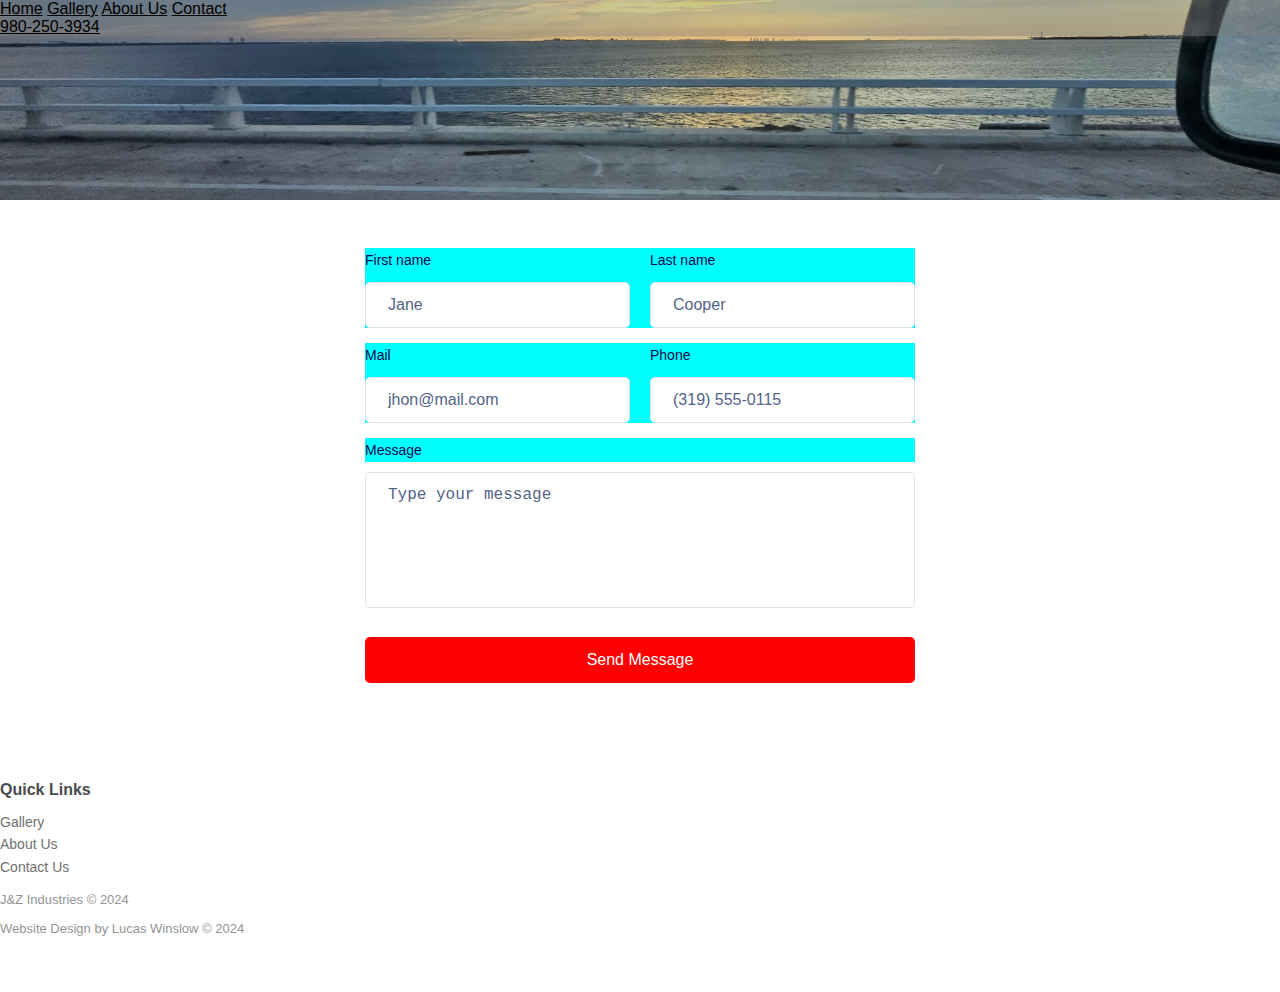
==== Contact.html @ b378c99a "Last update for tonight. The following was updated. Teams.html(Made presentable) Contact.html (ident" ====
<!DOCTYPE html>
<html lang="en">
  <head>
    <link rel="stylesheet" href="https://cdn.jsdelivr.net/npm/bootstrap@4.5.3/dist/css/bootstrap.min.css"
    integrity="sha384-TX8t27EcRE3e/ihU7zmQxVncDAy5uIKz4rEkgIXeMed4M0jlfIDPvg6uqKI2xXr2" crossorigin="anonymous">
  <link rel="stylesheet" href="index.css">
  <script src="https://code.jquery.com/jquery-3.5.1.slim.min.js" integrity="sha384-DfXdz2htPH0lsSSs5nCTpuj/zy4C+OGpamoFVy38MVBnE+IbbVYUew+OrCXaRkfj" crossorigin="anonymous"></script>
<script src="https://cdn.jsdelivr.net/npm/bootstrap@4.5.3/dist/js/bootstrap.bundle.min.js" integrity="sha384-ho+j7jyWK8fNQe+A12Hb8AhRq26LrZ/JpcUGGOn+Y7RsweNrtN/tE3MoK7ZeZDyx" crossorigin="anonymous"></script>
<meta name="viewport" content="width=device-width, initial-scale=1.0" />
    <meta charset="UTF-8" />
    <meta name="viewport" content="width=device-width, initial-scale=1.0" />
    <meta http-equiv="X-UA-Compatible" content="ie=edge" />
    <title>J&Z Industries</title>
    <!-- Form styling -->
    <link rel="stylesheet" href="Contact.css" />
  </head>

  
  <body>
    <!-- image for nav -->
    <div class="bg-img">
      <div class="navbar" style="background-color: rgba(125, 125, 125, 0.4);">
        <nav class="nav justify-content-center">
          <a class="nav-link" href="Index.html" style="color: #000;">Home</a>
          <a class="nav-link" href="Portfolio.html" style="color: #000;">Gallery</a>
          <a class="nav-link" href="Team.html" style="color: #000;">About Us</a>
          <a class="nav-link" href="Contact.html" style="color: #000;">Contact</a>
       </nav>
       <nav>
        <ul class="nav justify-content-end">
          <li class="nav-item" >
            <a class="nav-link" style="color: #000;" href="#">980-250-3934</a>
          </li>
        </ul>
       </nav>
     </div>
    </div>

    <!-- contact form -->
    <div id="container">
      <div id="Contact">
    
        <div class="formbold-main-wrapper">
          <!-- Author: FormBold Team -->
          <!-- Learn More: https://formbold.com -->
          <div class="formbold-form-wrapper">
            <form action="https://formsubmit.co/winslowlucas8@gmail.com" method="POST">
                <div class="formbold-input-flex" style="background-color: aqua;">
                  <div>
                      <label for="firstname" class="formbold-form-label"> First name </label>
                      <input
                      type="text"
                      name="firstname"
                      id="firstname"
                      placeholder="Jane"
                      class="formbold-form-input"
                      />
                  </div>
                  <div>
                      <label for="lastname" class="formbold-form-label"> Last name </label>
                      <input
                      type="text"
                      name="lastname"
                      id="lastname"
                      placeholder="Cooper"
                      class="formbold-form-input"
                      />
                  </div>
                </div>
        
                <div class="formbold-input-flex" style="background-color: aqua;">
                  <div>
                      <label for="email" class="formbold-form-label"> Mail </label>
                      <input
                      type="email"
                      name="email"
                      id="email"
                      placeholder="jhon@mail.com"
                      class="formbold-form-input"
                      />
                  </div>
                  <div>
                      <label for="phone" class="formbold-form-label" style="background-color: aqua;"> Phone </label>
                      <input
                      type="text"
                      name="phone"
                      id="phone"
                      placeholder="(319) 555-0115"
                      class="formbold-form-input"
                      />
                  </div>
                </div>
        
                <!-- <div class="formbold-input-radio-wrapper">
                    <label for="jobtitle" class="formbold-form-label"> What are you looking for? </label>
        
                    <div class="formbold-radio-flex">
                      <div class="formbold-radio-group">
                        <label class="formbold-radio-label">
                          <input class="formbold-input-radio" type="radio" name="jobtitle" id="jobtitle">
                          Web Design
                          <span class="formbold-radio-checkmark"></span>
                        </label>
                      </div>
        
                      <div class="formbold-radio-group">
                        <label class="formbold-radio-label">
                          <input class="formbold-input-radio" type="radio" name="jobtitle" id="jobtitle">
                          Graphics Design
                          <span class="formbold-radio-checkmark"></span>
                        </label>
                      </div>
        
                      <div class="formbold-radio-group">
                        <label class="formbold-radio-label">
                          <input class="formbold-input-radio" type="radio" name="jobtitle" id="jobtitle">
                          Logo Design
                          <span class="formbold-radio-checkmark"></span>
                        </label>
                      </div>
        
                      <div class="formbold-radio-group">
                        <label class="formbold-radio-label">
                          <input class="formbold-input-radio" type="radio" name="jobtitle" id="jobtitle">
                          Others
                          <span class="formbold-radio-checkmark"></span>
                        </label>
                      </div>
                    </div>
                </div> -->
        
                <div>
                    <label for="message" class="formbold-form-label" style="background-color: aqua;"> Message </label>
                    <textarea
                        rows="6"
                        name="message"
                        id="message"
                        placeholder="Type your message"
                        class="formbold-form-input"
                    ></textarea>
                </div>
        
                <button class="formbold-btn">
                    Send Message
                </button>
            </form>
          </div>
        </div>

        <!-- footer -->
        <div class="footer-clean">
          <footer>
              <div class="container">
                  <div class="row justify-content-center">
                      <div class="col-sm-4 col-md-3 item">
                          <!-- <h3>Let's Connect</h3>
                          <ul> -->
                              <!-- <li><a href="#">FaceBook</a></li>
                              <li><a href="#">Instagram</a></li>
                              <li><a href="#">LinkedIn</a></li>
                          </ul> -->
                      </div>
                      <div class="col-sm-4 col-md-3 item">
                          <h3>Quick Links</h3>
                          <ul>
                              <li><a href="Portfolio.html">Gallery</a></li>
                              <li><a href="Team.Html"> About Us</a></li>
                              <li><a href="Contact.html">Contact Us</a></li>
                          </ul>
                      </div>
                      <div class="col-sm-4 col-md-3 item">
                          <!-- <h3>Careers</h3>
                          <ul>
                              <li><a href="#">Job openings</a></li>
                              <li><a href="#">Employee success</a></li>
                              <li><a href="#">Benefits</a></li>
                          </ul> -->
                      </div>
                      <!-- <div class="col-lg-3 item social"><a href="#"><i class="icon ion-social-facebook"></i></a><a href="#"><i class="icon ion-social-twitter"></i></a><a href="#"><i class="icon ion-social-snapchat"></i></a><a href="#"><i class="icon ion-social-instagram"></i></a> -->
                          <p class="copyright">J&Z Industries © 2024</p>
                          <p class="copyright">Website Design by Lucas Winslow © 2024</p>
                      </div>
                  </div>
              </div>
          </footer>
        </div>
            <script src="https://cdnjs.cloudflare.com/ajax/libs/jquery/3.2.1/jquery.min.js"></script>
            <script src="https://cdnjs.cloudflare.com/ajax/libs/twitter-bootstrap/4.1.3/js/bootstrap.bundle.min.js"></script>
          
     </div>   
  </body>
</html>
---- Contact.css ----
.bg-img {
  background-image: url(Bridgefoto.jpg);
  min-height: 200px;
  max-height: 200px;
  background-position: center;
  background-size: cover;
  background-repeat: no-repeat;
  position: relative;
}

/* .navbar {
  background: rgba(0, 0, 0, 0.1); 
} */

.container1 {
  position:absolute;
  margin: 20px;
  width:auto;
}

  .container {
    width:auto;
    margin:auto;
  }
  .jumbotron {
    background-color: rgb(168, 178, 188);
    width:auto; 
  }


      .footer{
        height:24px; 
        width: 100%; 
        background-image: none;
        background-repeat: repeat;
        background-attachment: scroll;
        background-position: 0% 0%;
        position: fixed;
        bottom: 0pt;
        left: 0pt;
    } 



/* import url (https://fonts.googleapis.com/css?family=Montserrat:400,700);

body { background:rgb(162,162,162); }
form { max-width:420px; margin:50px auto; }

.feedback-input {
  color:white;
  font-family: Helvetica, Arial, sans-serif;
  font-weight:500;
  font-size: 18px;
  border-radius: 5px;
  line-height: 22px;
  background-color: transparent;
  border:2px solid #000000;
  transition: all 0.3s;
  padding: 13px;
  margin-bottom: 15px;
  width:100%;
  box-sizing: border-box;
  outline:0;
}

.feedback-input:focus { border:2px solid #685c5c; }

textarea {
  height: 150px;
  line-height: 150%;
  resize:vertical;
}

[type="submit"] {
  font-family: 'Montserrat', Arial, Helvetica, sans-serif;
  width: 100%;
  background:#CC6666;
  border-radius:5px;
  border:0;
  cursor:pointer;
  color:white;
  font-size:24px;
  padding-top:10px;
  padding-bottom:10px;
  transition: all 0.3s;
  margin-top:-4px;
  font-weight:700;
}
[type="submit"]:hover { background:#746767; } */


@import url('https://fonts.googleapis.com/css2?family=Inter:wght@400;500;600;700&display=swap');
* {
  margin: 0;
  padding: 0;
  box-sizing: border-box;
}
body {
  font-family: "Inter", sans-serif;
}
.formbold-main-wrapper {
  display: flex;
  align-items: center;
  justify-content: center;
  padding: 48px;
}

.formbold-form-wrapper {
  margin: 0 auto;
  max-width: 550px;
  width: 100%;
  background: white;
}

.formbold-input-flex {
  display: flex;
  gap: 20px;
  margin-bottom: 15px;
}
.formbold-input-flex > div {
  width: 50%;
}

.formbold-input-radio-wrapper {
  margin-bottom: 28px;
}
.formbold-radio-flex {
  display: flex;
  align-items: center;
  gap: 15px;
}
.formbold-radio-label {
  font-size: 14px;
  line-height: 24px;
  color: #07074D;
  position: relative;
  padding-left: 25px;
  cursor: pointer;
  -webkit-user-select: none;
  -moz-user-select: none;
  -ms-user-select: none;
  user-select: none;
}
.formbold-input-radio {
  position: absolute;
  opacity: 0;
  cursor: pointer;
}
.formbold-radio-checkmark {
  position: absolute;
  top: -1px;
  left: 0;
  height: 18px;
  width: 18px;
  background-color: #FFFFFF;
  border: 1px solid #DDE3EC;
  border-radius: 50%;
}
.formbold-radio-label .formbold-input-radio:checked ~ .formbold-radio-checkmark {
  background-color: #6A64F1;
}
.formbold-radio-checkmark:after {
  content: "";
  position: absolute;
  display: none;
}

.formbold-radio-label .formbold-input-radio:checked ~ .formbold-radio-checkmark:after {
  display: block;
}

.formbold-radio-label .formbold-radio-checkmark:after {
  top: 50%;
  left: 50%;
  width: 10px;
  height: 10px;
  border-radius: 50%;
  background: #FFFFFF;
  transform: translate(-50%, -50%);
}

.formbold-form-input {
  width: 100%;
  padding: 13px 22px;
  border-radius: 5px;
  border: 1px solid #DDE3EC;
  background: #FFFFFF;
  font-weight: 500;
  font-size: 16px;
  color: #07074D;
  outline: none;
  resize: none;
}
.formbold-form-input::placeholder {
  color: #536387;
}
.formbold-form-input:focus {
  border-color: #6a64f1;
  box-shadow: 0px 3px 8px rgba(0, 0, 0, 0.05);
}
.formbold-form-label {
  color: #07074D;
  font-size: 14px;
  line-height: 24px;
  display: block;
  margin-bottom: 10px;
}

.formbold-btn {
  text-align: center;
  width: 100%;
  font-size: 16px;
  border-radius: 5px;
  padding: 14px 25px;
  border: none;
  font-weight: 500;
  background-color: red;
  color: white;
  cursor: pointer;
  margin-top: 25px;
}
.formbold-btn:hover {
  box-shadow: 0px 3px 8px rgba(0, 0, 0, 0.05);
}

/* footer */
.footer-clean {
  padding:50px 0;
  background-color:siler;
  color:#4b4c4d;
}

.footer-clean h3 {
  margin-top:0;
  margin-bottom:12px;
  font-weight:bold;
  font-size:16px;
}

.footer-clean ul {
  padding:0;
  list-style:none;
  line-height:1.6;
  font-size:14px;
  margin-bottom:0;
}

.footer-clean ul a {
  color:inherit;
  text-decoration:none;
  opacity:0.8;
}

.footer-clean ul a:hover {
  opacity:1;
}

.footer-clean .item.social {
  text-align:right;
}

@media (max-width:767px) {
  .footer-clean .item {
    text-align:center;
    padding-bottom:20px;
  }
}

@media (max-width: 768px) {
  .footer-clean .item.social {
    text-align:center;
  }
}



.footer-clean .item.social > a {
  font-size:24px;
  width:40px;
  height:40px;
  line-height:40px;
  display:inline-block;
  text-align:center;
  border-radius:50%;
  border:1px solid #ccc;
  margin-left:10px;
  margin-top:22px;
  color:inherit;
  opacity:0.75;
}

.footer-clean .item.social > a:hover {
  opacity:0.9;
}

@media (max-width:991px) {
  .footer-clean .item.social > a {
    margin-top:40px;
  }
}

@media (max-width:767px) {
  .footer-clean .item.social > a {
    margin-top:10px;
  }
}

.footer-clean .copyright {
  margin-top:14px;
  margin-bottom:0;
  font-size:13px;
  opacity:0.6;
}

/* Credit to https
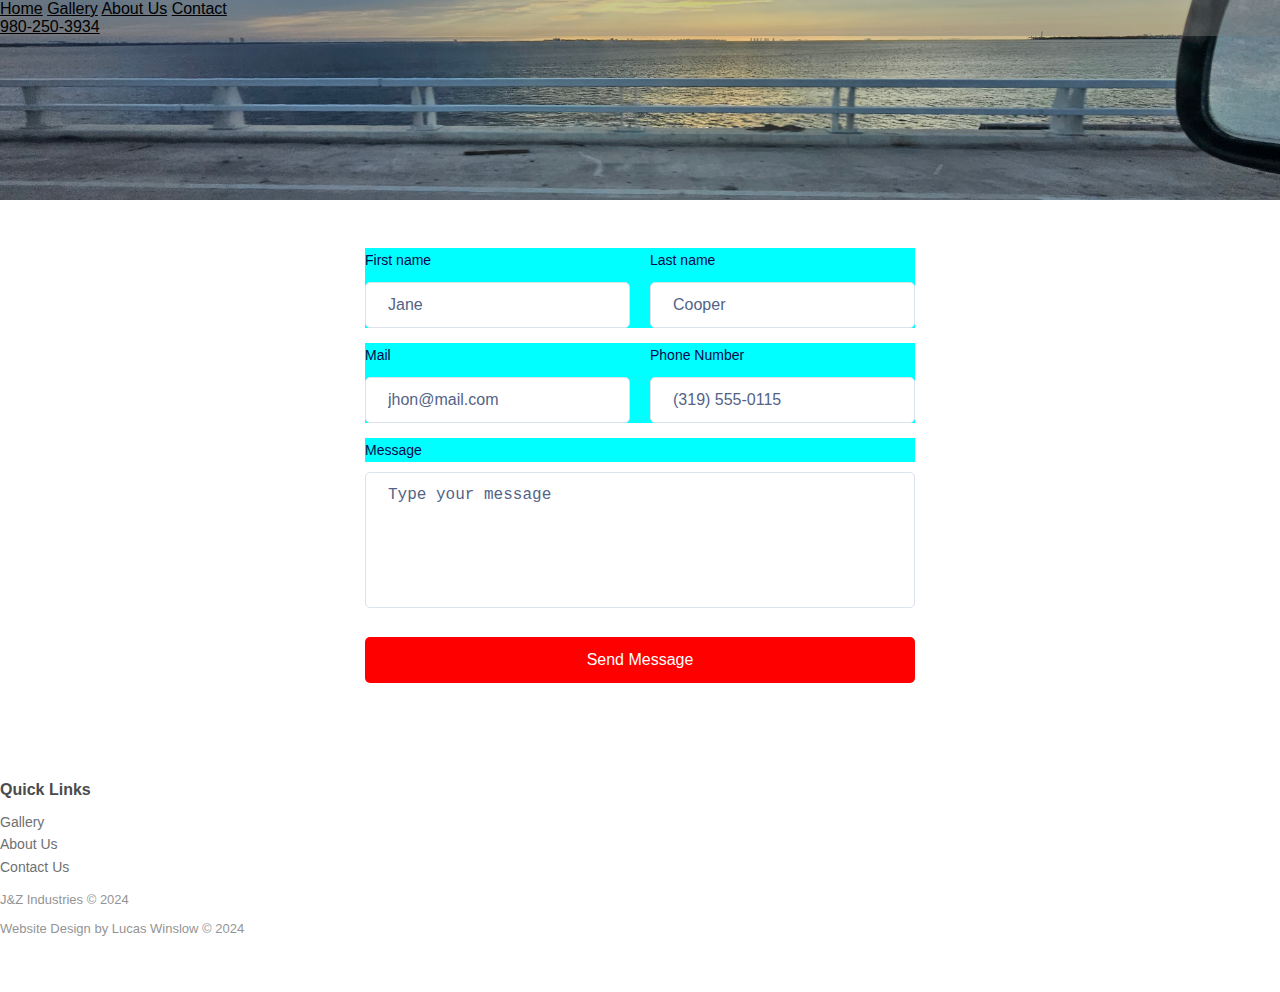
==== commit 7b443f2f: "Edit" ====
--- a/Contact.html
+++ b/Contact.html
@@ -80,7 +80,7 @@
                       />
                   </div>
                   <div>
-                      <label for="phone" class="formbold-form-label" style="background-color: aqua;"> Phone </label>
+                      <label for="phone" class="formbold-form-label" style="background-color: aqua;"> Phone Number </label>
                       <input
                       type="text"
                       name="phone"
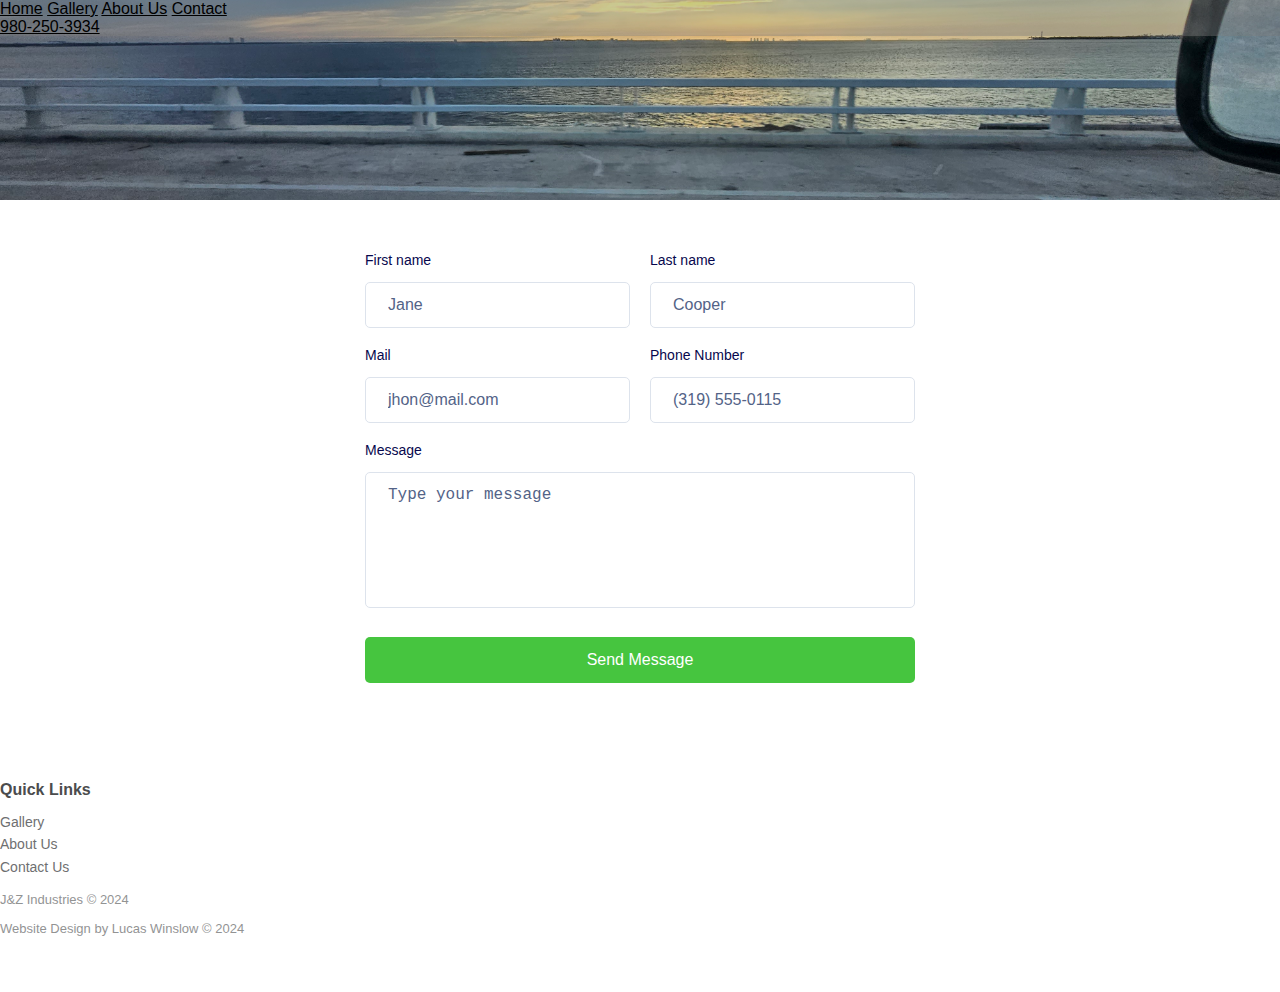
==== commit b51b42f2: "Contact updated" ====
--- a/Contact.html
+++ b/Contact.html
@@ -1,148 +1,73 @@
 <!DOCTYPE html>
 <html lang="en">
-  <head>
-    <link rel="stylesheet" href="https://cdn.jsdelivr.net/npm/bootstrap@4.5.3/dist/css/bootstrap.min.css"
-    integrity="sha384-TX8t27EcRE3e/ihU7zmQxVncDAy5uIKz4rEkgIXeMed4M0jlfIDPvg6uqKI2xXr2" crossorigin="anonymous">
+<head>
+  <link rel="stylesheet" href="https://cdn.jsdelivr.net/npm/bootstrap@4.5.3/dist/css/bootstrap.min.css"
+  integrity="sha384-TX8t27EcRE3e/ihU7zmQxVncDAy5uIKz4rEkgIXeMed4M0jlfIDPvg6uqKI2xXr2" crossorigin="anonymous">
   <link rel="stylesheet" href="index.css">
   <script src="https://code.jquery.com/jquery-3.5.1.slim.min.js" integrity="sha384-DfXdz2htPH0lsSSs5nCTpuj/zy4C+OGpamoFVy38MVBnE+IbbVYUew+OrCXaRkfj" crossorigin="anonymous"></script>
-<script src="https://cdn.jsdelivr.net/npm/bootstrap@4.5.3/dist/js/bootstrap.bundle.min.js" integrity="sha384-ho+j7jyWK8fNQe+A12Hb8AhRq26LrZ/JpcUGGOn+Y7RsweNrtN/tE3MoK7ZeZDyx" crossorigin="anonymous"></script>
-<meta name="viewport" content="width=device-width, initial-scale=1.0" />
-    <meta charset="UTF-8" />
-    <meta name="viewport" content="width=device-width, initial-scale=1.0" />
-    <meta http-equiv="X-UA-Compatible" content="ie=edge" />
-    <title>J&Z Industries</title>
-    <!-- Form styling -->
-    <link rel="stylesheet" href="Contact.css" />
-  </head>
+  <script src="https://cdn.jsdelivr.net/npm/bootstrap@4.5.3/dist/js/bootstrap.bundle.min.js" integrity="sha384-ho+j7jyWK8fNQe+A12Hb8AhRq26LrZ/JpcUGGOn+Y7RsweNrtN/tE3MoK7ZeZDyx" crossorigin="anonymous"></script>
+  <meta name="viewport" content="width=device-width, initial-scale=1.0" />
+  <meta charset="UTF-8" />
+  <meta name="viewport" content="width=device-width, initial-scale=1.0" />
+  <meta http-equiv="X-UA-Compatible" content="ie=edge" />
+  <title>J&Z Industries</title>
+  <!-- Form styling -->
+  <link rel="stylesheet" href="Contact.css" />
+</head>
+<body>
+  
+<!-- image for nav -->
+<div class="bg-img">
+  <div class="navbar" style="background-color: rgba(125, 125, 125, 0.4);">
+    <nav class="nav justify-content-center">
+      <a class="nav-link" href="index.html" style="color: #000;">Home</a>
+      <a class="nav-link" href="Portfolio.html" style="color: #000;">Gallery</a>
+      <a class="nav-link" href="Team.html" style="color: #000;">About Us</a>
+      <a class="nav-link" href="Contact.html" style="color: #000;">Contact</a>
+    </nav>
+    <nav>
+      <ul class="nav justify-content-end">
+      <li class="nav-item" >
+      <a class="nav-link" style="color: #000;" href="#">980-250-3934</a>
+      </li>
+      </ul>
+    </nav>
+  </div>
+</div>
 
-  
-  <body>
-    <!-- image for nav -->
-    <div class="bg-img">
-      <div class="navbar" style="background-color: rgba(125, 125, 125, 0.4);">
-        <nav class="nav justify-content-center">
-          <a class="nav-link" href="Index.html" style="color: #000;">Home</a>
-          <a class="nav-link" href="Portfolio.html" style="color: #000;">Gallery</a>
-          <a class="nav-link" href="Team.html" style="color: #000;">About Us</a>
-          <a class="nav-link" href="Contact.html" style="color: #000;">Contact</a>
-       </nav>
-       <nav>
-        <ul class="nav justify-content-end">
-          <li class="nav-item" >
-            <a class="nav-link" style="color: #000;" href="#">980-250-3934</a>
-          </li>
-        </ul>
-       </nav>
-     </div>
+<!-- contact form -->
+<div id="container">
+  <div id="Contact">
+    <div class="formbold-main-wrapper">
+      <div class="formbold-form-wrapper">
+       <form action="https://formsubmit.co/winslowlucas8@gmail.com" method="POST">
+        <div class="formbold-input-flex">
+          <div>
+            <label for="firstname" class="formbold-form-label"> First name </label>
+            <input type="text"name="firstname"id="firstname" placeholder="Jane" class="formbold-form-input"/>
+          </div>
+          <div>
+           <label for="lastname" class="formbold-form-label"> Last name </label>
+           <input type="text" name="lastname" id="lastname" placeholder="Cooper" class="formbold-form-input"/>
+          </div>
+       </div>
+       <div class="formbold-input-flex">
+       <div>
+         <label for="email" class="formbold-form-label"> Mail </label>
+         <input type="email" name="email" id="email" placeholder="jhon@mail.com" class="formbold-form-input" />
+       </div>
+      <div>
+        <label for="phone" class="formbold-form-label"> Phone Number </label>
+        <input    type="text" name="phone" id="phone" placeholder="(319) 555-0115" class="formbold-form-input"/>
+      </div>
     </div>
-
-    <!-- contact form -->
-    <div id="container">
-      <div id="Contact">
-    
-        <div class="formbold-main-wrapper">
-          <!-- Author: FormBold Team -->
-          <!-- Learn More: https://formbold.com -->
-          <div class="formbold-form-wrapper">
-            <form action="https://formsubmit.co/winslowlucas8@gmail.com" method="POST">
-                <div class="formbold-input-flex" style="background-color: aqua;">
-                  <div>
-                      <label for="firstname" class="formbold-form-label"> First name </label>
-                      <input
-                      type="text"
-                      name="firstname"
-                      id="firstname"
-                      placeholder="Jane"
-                      class="formbold-form-input"
-                      />
-                  </div>
-                  <div>
-                      <label for="lastname" class="formbold-form-label"> Last name </label>
-                      <input
-                      type="text"
-                      name="lastname"
-                      id="lastname"
-                      placeholder="Cooper"
-                      class="formbold-form-input"
-                      />
-                  </div>
-                </div>
-        
-                <div class="formbold-input-flex" style="background-color: aqua;">
-                  <div>
-                      <label for="email" class="formbold-form-label"> Mail </label>
-                      <input
-                      type="email"
-                      name="email"
-                      id="email"
-                      placeholder="jhon@mail.com"
-                      class="formbold-form-input"
-                      />
-                  </div>
-                  <div>
-                      <label for="phone" class="formbold-form-label" style="background-color: aqua;"> Phone Number </label>
-                      <input
-                      type="text"
-                      name="phone"
-                      id="phone"
-                      placeholder="(319) 555-0115"
-                      class="formbold-form-input"
-                      />
-                  </div>
-                </div>
-        
-                <!-- <div class="formbold-input-radio-wrapper">
-                    <label for="jobtitle" class="formbold-form-label"> What are you looking for? </label>
-        
-                    <div class="formbold-radio-flex">
-                      <div class="formbold-radio-group">
-                        <label class="formbold-radio-label">
-                          <input class="formbold-input-radio" type="radio" name="jobtitle" id="jobtitle">
-                          Web Design
-                          <span class="formbold-radio-checkmark"></span>
-                        </label>
-                      </div>
-        
-                      <div class="formbold-radio-group">
-                        <label class="formbold-radio-label">
-                          <input class="formbold-input-radio" type="radio" name="jobtitle" id="jobtitle">
-                          Graphics Design
-                          <span class="formbold-radio-checkmark"></span>
-                        </label>
-                      </div>
-        
-                      <div class="formbold-radio-group">
-                        <label class="formbold-radio-label">
-                          <input class="formbold-input-radio" type="radio" name="jobtitle" id="jobtitle">
-                          Logo Design
-                          <span class="formbold-radio-checkmark"></span>
-                        </label>
-                      </div>
-        
-                      <div class="formbold-radio-group">
-                        <label class="formbold-radio-label">
-                          <input class="formbold-input-radio" type="radio" name="jobtitle" id="jobtitle">
-                          Others
-                          <span class="formbold-radio-checkmark"></span>
-                        </label>
-                      </div>
-                    </div>
-                </div> -->
-        
-                <div>
-                    <label for="message" class="formbold-form-label" style="background-color: aqua;"> Message </label>
-                    <textarea
-                        rows="6"
-                        name="message"
-                        id="message"
-                        placeholder="Type your message"
-                        class="formbold-form-input"
-                    ></textarea>
-                </div>
-        
-                <button class="formbold-btn">
-                    Send Message
-                </button>
+    <div>
+      <label for="message" class="formbold-form-label"> Message </label>
+      <textarea rows="6"name="message"id="message"placeholder="Type your message"class="formbold-form-input"></textarea>
+   </div>
+   <button class="formbold-btn">
+   Send Message
+   </button>
             </form>
           </div>
         </div>
--- a/Contact.css
+++ b/Contact.css
@@ -41,55 +41,7 @@
     } 
 
 
-
-/* import url (https://fonts.googleapis.com/css?family=Montserrat:400,700);
-
-body { background:rgb(162,162,162); }
-form { max-width:420px; margin:50px auto; }
-
-.feedback-input {
-  color:white;
-  font-family: Helvetica, Arial, sans-serif;
-  font-weight:500;
-  font-size: 18px;
-  border-radius: 5px;
-  line-height: 22px;
-  background-color: transparent;
-  border:2px solid #000000;
-  transition: all 0.3s;
-  padding: 13px;
-  margin-bottom: 15px;
-  width:100%;
-  box-sizing: border-box;
-  outline:0;
-}
-
-.feedback-input:focus { border:2px solid #685c5c; }
-
-textarea {
-  height: 150px;
-  line-height: 150%;
-  resize:vertical;
-}
-
-[type="submit"] {
-  font-family: 'Montserrat', Arial, Helvetica, sans-serif;
-  width: 100%;
-  background:#CC6666;
-  border-radius:5px;
-  border:0;
-  cursor:pointer;
-  color:white;
-  font-size:24px;
-  padding-top:10px;
-  padding-bottom:10px;
-  transition: all 0.3s;
-  margin-top:-4px;
-  font-weight:700;
-}
-[type="submit"]:hover { background:#746767; } */
-
-
+/* Importing form */
 @import url('https://fonts.googleapis.com/css2?family=Inter:wght@400;500;600;700&display=swap');
 * {
   margin: 0;
@@ -215,7 +167,7 @@
   padding: 14px 25px;
   border: none;
   font-weight: 500;
-  background-color: red;
+  background-color: rgb(70, 197, 63);
   color: white;
   cursor: pointer;
   margin-top: 25px;
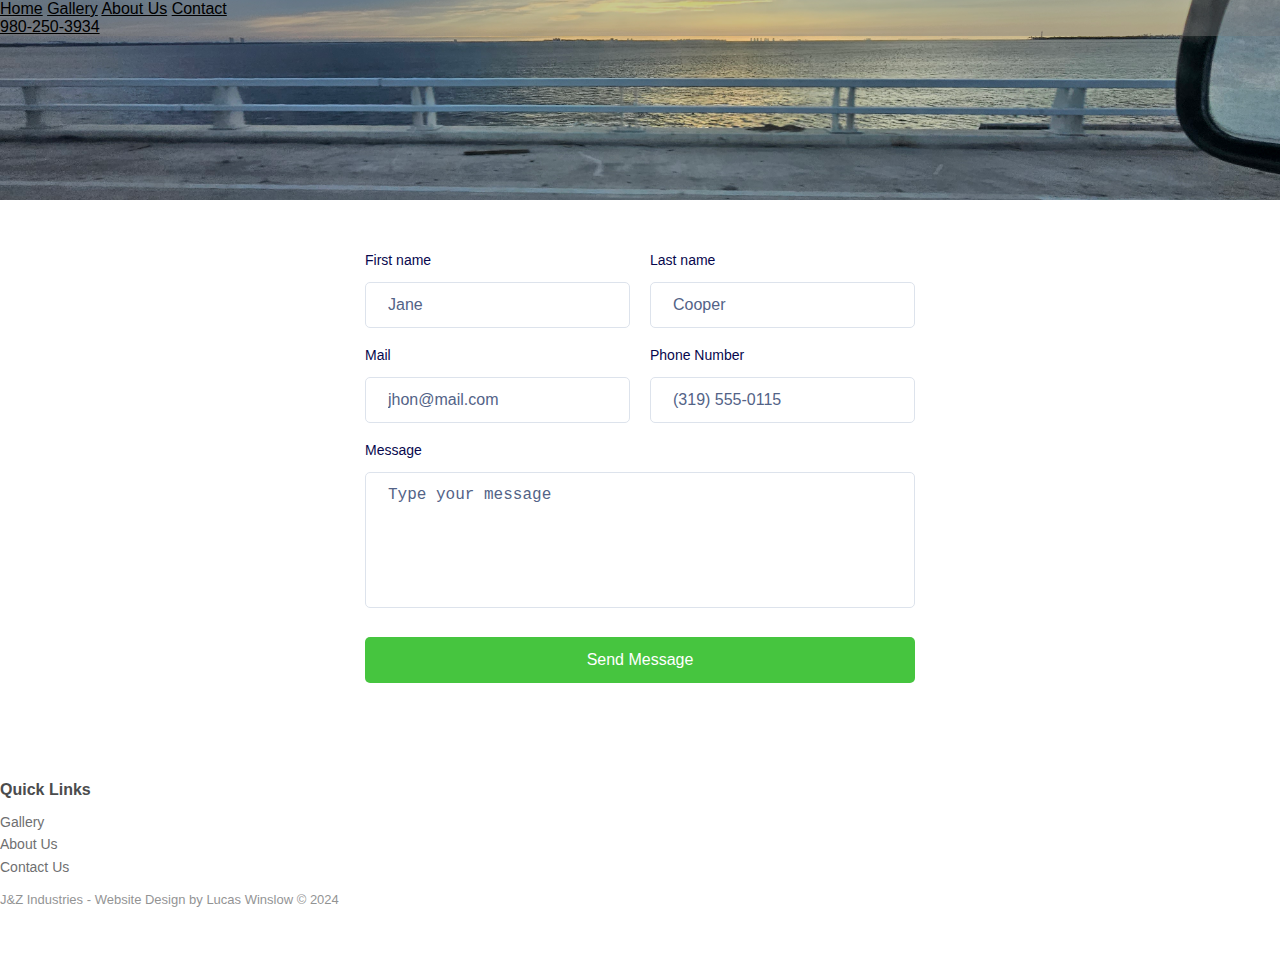
==== commit 029b4f6e: "tree" ====
--- a/Contact.html
+++ b/Contact.html
@@ -102,8 +102,7 @@
                           </ul> -->
                       </div>
                       <!-- <div class="col-lg-3 item social"><a href="#"><i class="icon ion-social-facebook"></i></a><a href="#"><i class="icon ion-social-twitter"></i></a><a href="#"><i class="icon ion-social-snapchat"></i></a><a href="#"><i class="icon ion-social-instagram"></i></a> -->
-                          <p class="copyright">J&Z Industries © 2024</p>
-                          <p class="copyright">Website Design by Lucas Winslow © 2024</p>
+                          <p class="copyright">J&Z Industries - Website Design by Lucas Winslow © 2024</p>
                       </div>
                   </div>
               </div>
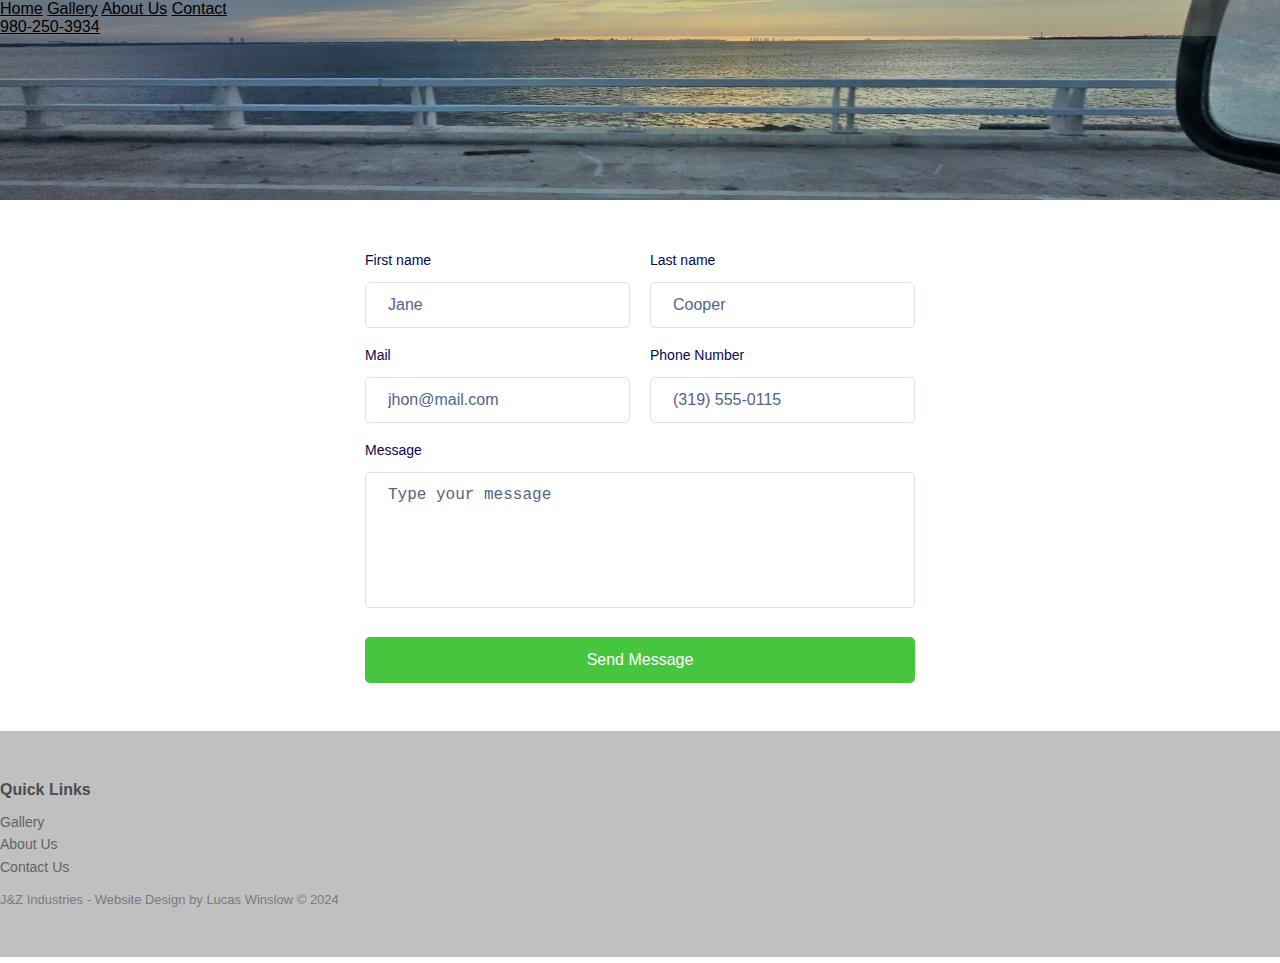
==== commit 2049d3f9: "Footer edits" ====
--- a/Contact.html
+++ b/Contact.html
@@ -74,7 +74,7 @@
 
         <!-- footer -->
         <div class="footer-clean">
-          <footer>
+          <footer style="background-color:silver;">
               <div class="container">
                   <div class="row justify-content-center">
                       <div class="col-sm-4 col-md-3 item">
--- a/Contact.css
+++ b/Contact.css
@@ -179,7 +179,7 @@
 /* footer */
 .footer-clean {
   padding:50px 0;
-  background-color:siler;
+  background-color:silver;
   color:#4b4c4d;
 }
 
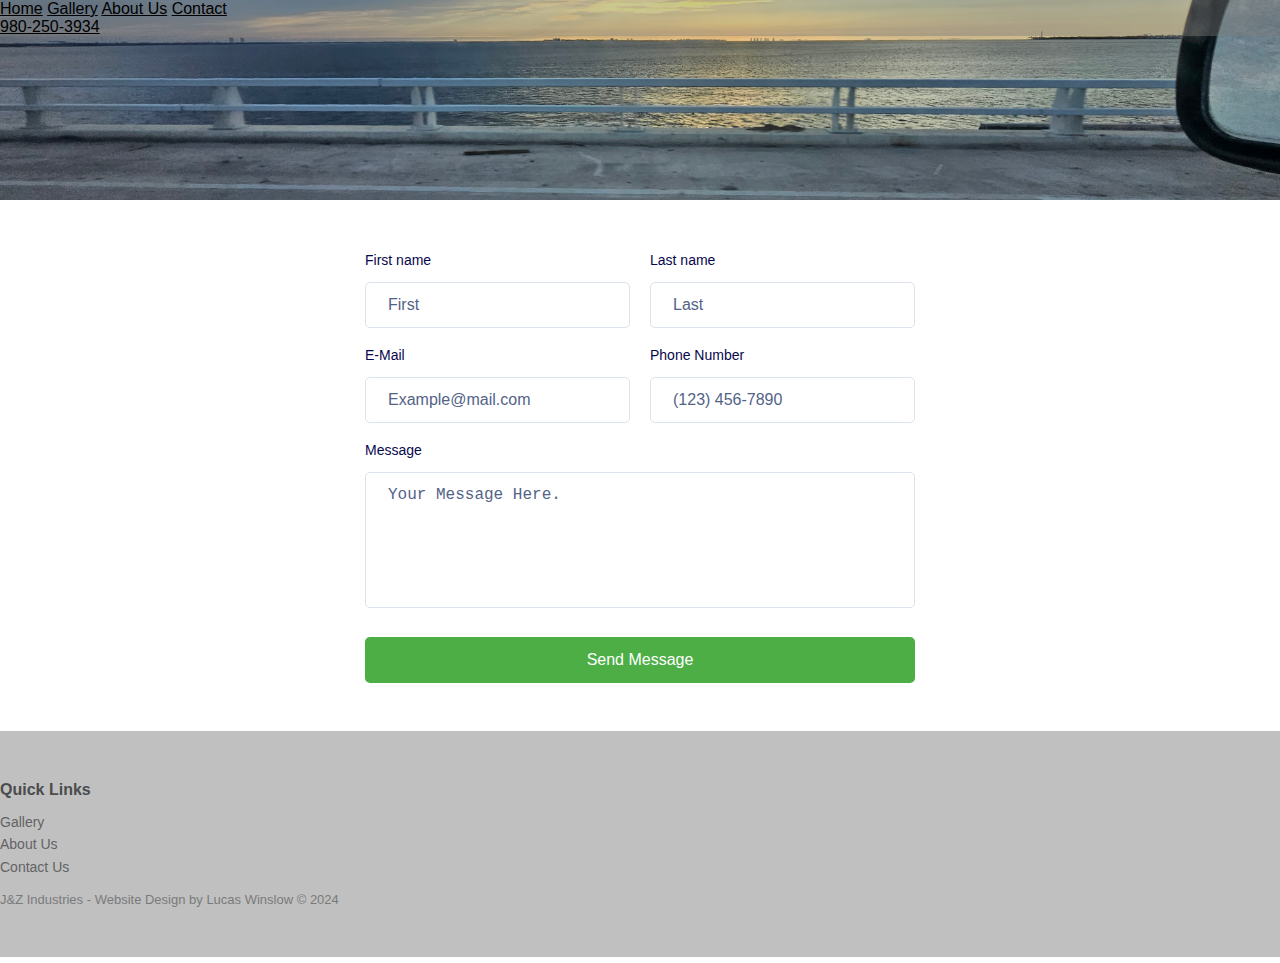
==== commit b6aefe96: "Edits to Contact page" ====
--- a/Contact.html
+++ b/Contact.html
@@ -44,26 +44,26 @@
         <div class="formbold-input-flex">
           <div>
             <label for="firstname" class="formbold-form-label"> First name </label>
-            <input type="text"name="firstname"id="firstname" placeholder="Jane" class="formbold-form-input"/>
+            <input type="text"name="firstname"id="firstname" placeholder="First" class="formbold-form-input"/>
           </div>
           <div>
            <label for="lastname" class="formbold-form-label"> Last name </label>
-           <input type="text" name="lastname" id="lastname" placeholder="Cooper" class="formbold-form-input"/>
+           <input type="text" name="lastname" id="lastname" placeholder="Last" class="formbold-form-input"/>
           </div>
        </div>
        <div class="formbold-input-flex">
        <div>
-         <label for="email" class="formbold-form-label"> Mail </label>
-         <input type="email" name="email" id="email" placeholder="jhon@mail.com" class="formbold-form-input" />
+         <label for="email" class="formbold-form-label"> E-Mail </label>
+         <input type="email" name="email" id="email" placeholder="Example@mail.com" class="formbold-form-input" />
        </div>
       <div>
         <label for="phone" class="formbold-form-label"> Phone Number </label>
-        <input    type="text" name="phone" id="phone" placeholder="(319) 555-0115" class="formbold-form-input"/>
+        <input    type="text" name="phone" id="phone" placeholder="(123) 456-7890" class="formbold-form-input"/>
       </div>
     </div>
     <div>
       <label for="message" class="formbold-form-label"> Message </label>
-      <textarea rows="6"name="message"id="message"placeholder="Type your message"class="formbold-form-input"></textarea>
+      <textarea rows="6"name="message"id="message"placeholder="Your Message Here."class="formbold-form-input"></textarea>
    </div>
    <button class="formbold-btn">
    Send Message
--- a/Contact.css
+++ b/Contact.css
@@ -167,7 +167,7 @@
   padding: 14px 25px;
   border: none;
   font-weight: 500;
-  background-color: rgb(70, 197, 63);
+  background-color: rgb(76, 174, 69);
   color: white;
   cursor: pointer;
   margin-top: 25px;
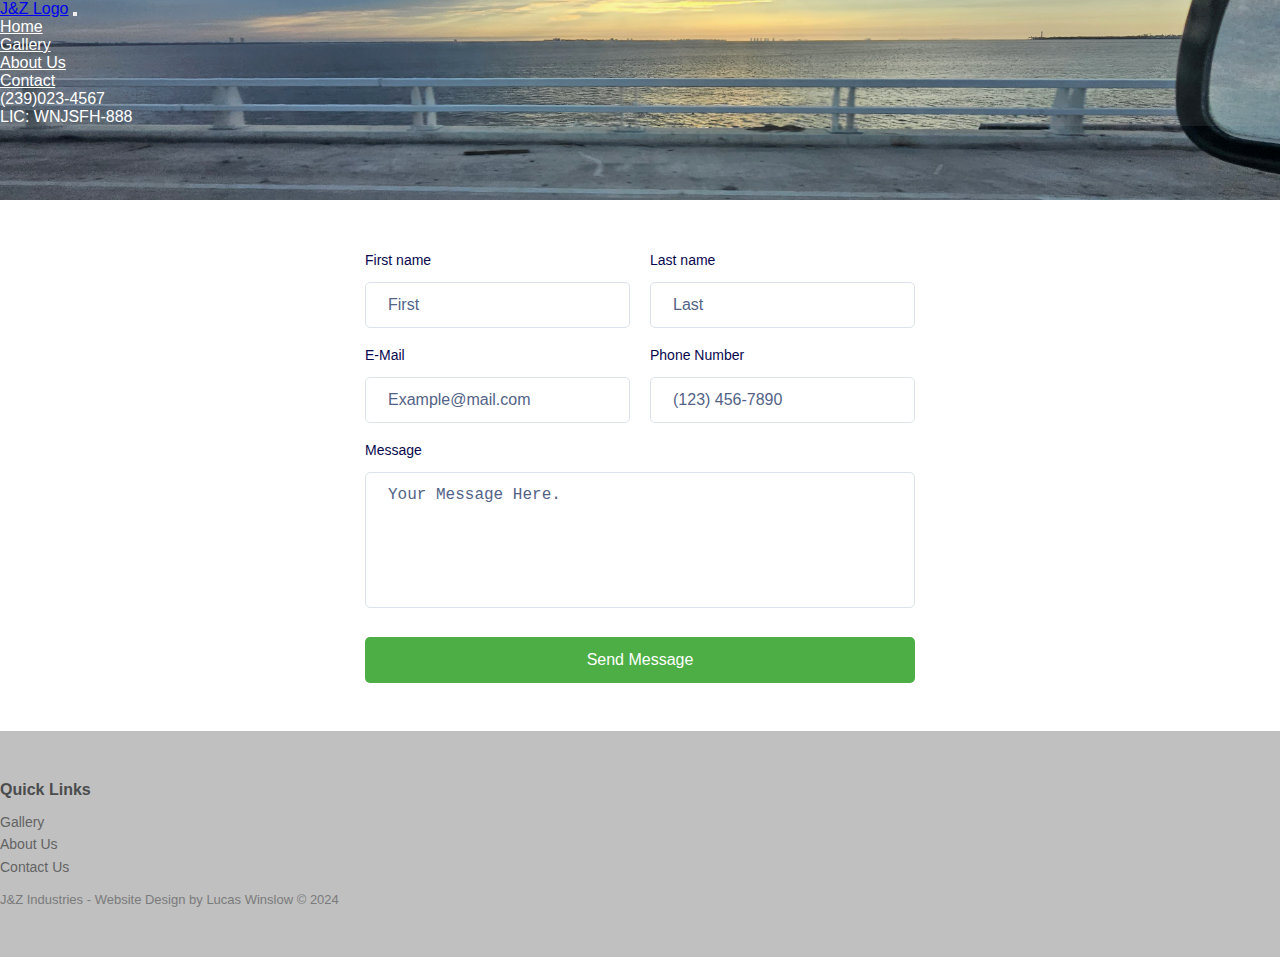
==== commit 41bd8a90: "Update 1.28.24.2" ====
--- a/Contact.html
+++ b/Contact.html
@@ -18,21 +18,43 @@
   
 <!-- image for nav -->
 <div class="bg-img">
-  <div class="navbar" style="background-color: rgba(125, 125, 125, 0.4);">
-    <nav class="nav justify-content-center">
-      <a class="nav-link" href="index.html" style="color: #000;">Home</a>
-      <a class="nav-link" href="Portfolio.html" style="color: #000;">Gallery</a>
-      <a class="nav-link" href="Team.html" style="color: #000;">About Us</a>
-      <a class="nav-link" href="Contact.html" style="color: #000;">Contact</a>
+  <!-- <div class="navbar" style="background-color: rgba(125, 125, 125, 0.4);"> -->
+      <nav class="navbar navbar-expand-lg navbar-light" style="background-color: rgba(200, 200, 200, 0.1);">
+      <!-- <div class="container-fluid"> -->
+          <a class="navbar-brand" href="#">J&Z Logo</a>
+          <button class="navbar-toggler" type="button" data-toggle="collapse" data-target="#navbarSupportedContent" aria-controls="navbarSupportedContent" aria-expanded="false" aria-label="Toggle navigation">
+              <span class="navbar-toggler-icon"></span>
+            </button>
+            <div class="collapse navbar-collapse" id="navbarSupportedContent">
+              <ul class="navbar-nav mr-auto">
+
+
+            <li class="nav-item">
+                <a class="nav-link" href="index.html" style="color: white;">Home</a>
+            </li>
+            <li class="nav-item">
+                <a class="nav-link" href="Portfolio.html" style="color: white;">Gallery</a>
+            </li>
+            <li class="nav-item">
+                <a class="nav-link" href="Team.html" style="color: white;">About Us</a>
+            </li>
+            <li class="nav-item">
+                <a class="nav-link" href="Contact.html" style="color: white;">Contact</a>
+            </li>
+           
+          
+          </ul>
+          <ul>
+            <a style="display: block; color: white;">(239)023-4567</a>
+            <a style="display: block; color: white;">LIC: WNJSFH-888</a>
+          </ulS>
+          <ul>
+            
+          </ul>
+        </div>
+      </div>
     </nav>
-    <nav>
-      <ul class="nav justify-content-end">
-      <li class="nav-item" >
-      <a class="nav-link" style="color: #000;" href="#">980-250-3934</a>
-      </li>
-      </ul>
-    </nav>
-  </div>
+ <!-- </div> -->
 </div>
 
 <!-- contact form -->
